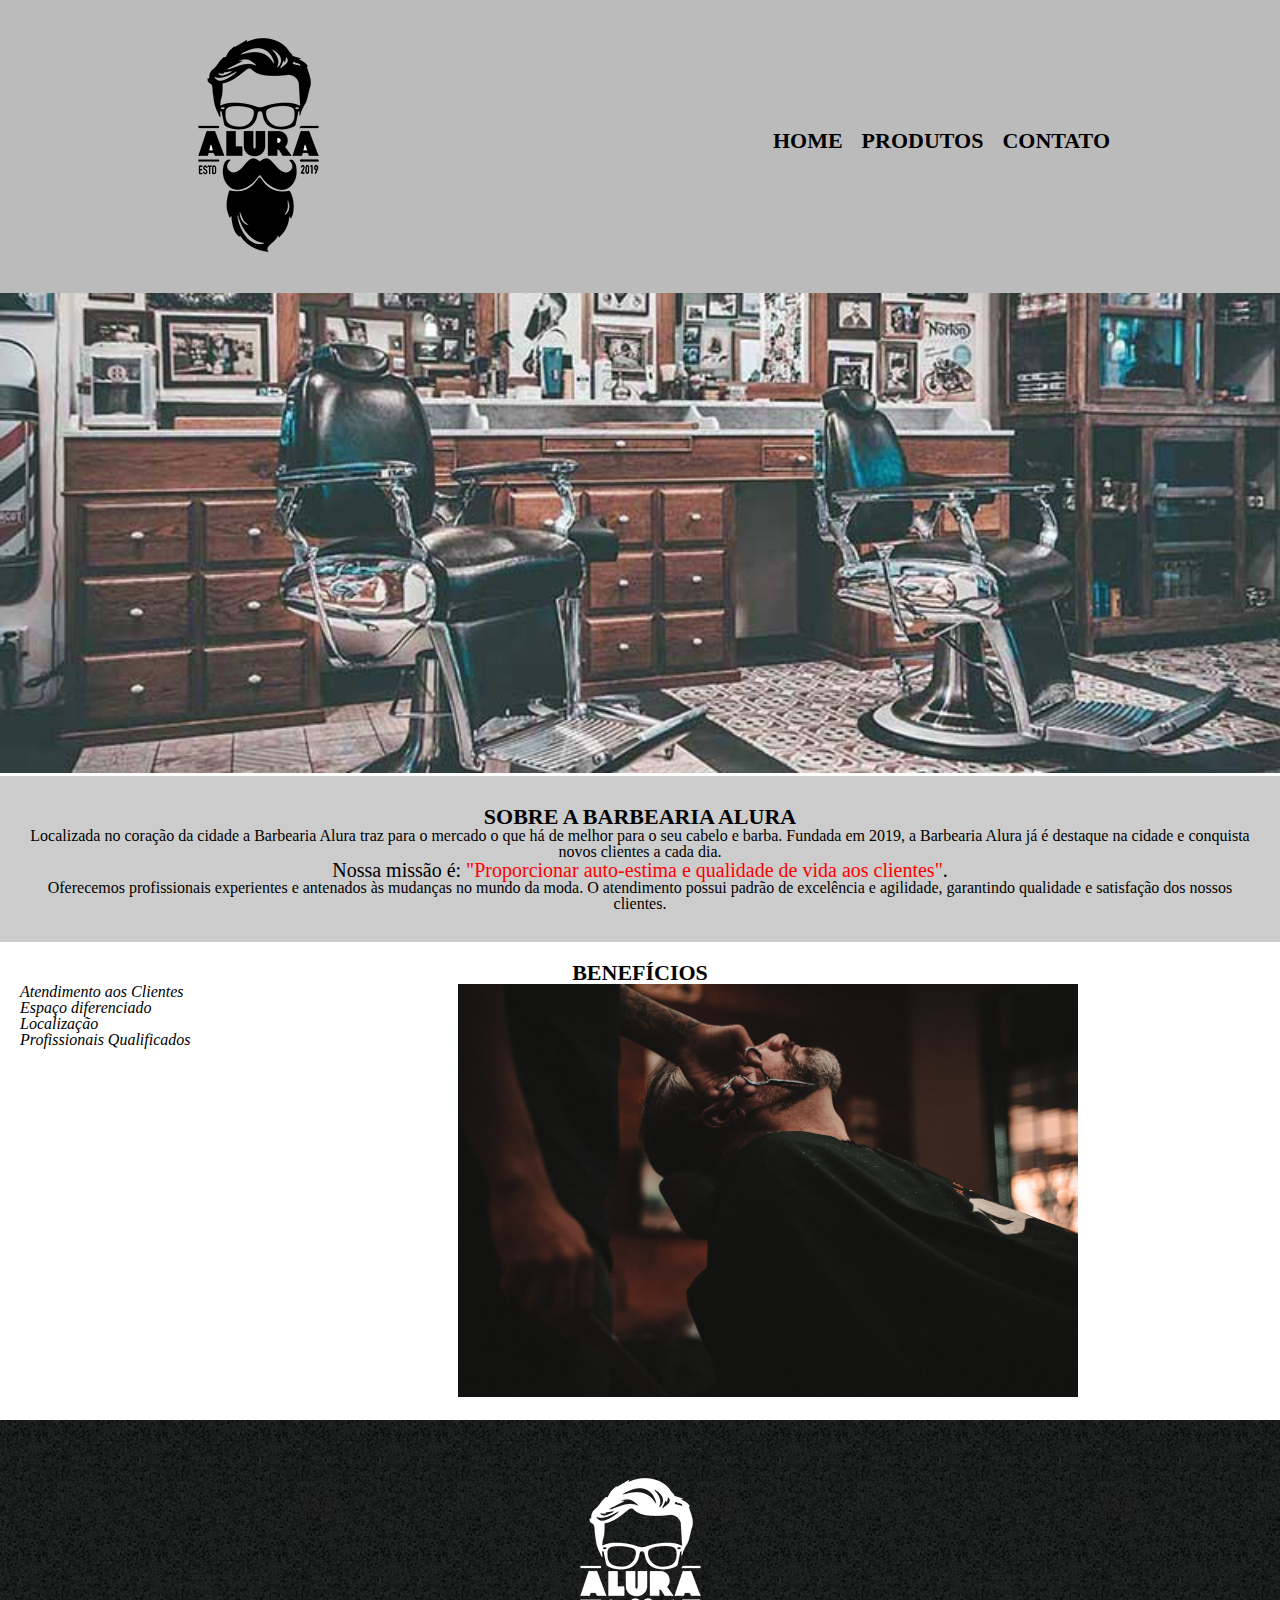
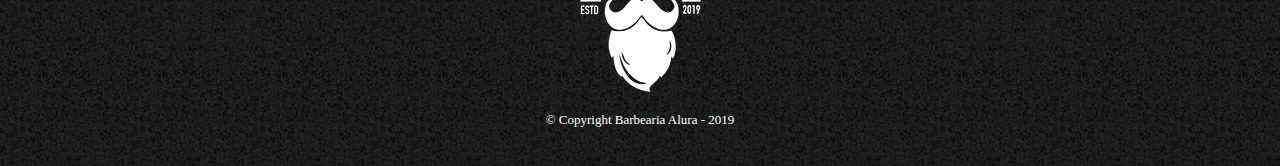
==== barbearia/index.html @ 04c85547 "nova pasta" ====
<!DOCTYPE html>
<html lang="pt-br">
	<head>
		<meta charset="UTF-8">
		<title>Barbearia Alura</title>
		<link rel="stylesheet" href="reset.css">
		<link rel="stylesheet" href="style-home.css">
	</head>

	<body>
		<header>
			<div class="caixa">
				<h1><img src="logo.png"></h1>

				<nav>
					<ul>
						<li><a href="index.html">Home</a></li>
						<li><a href="produtos.html">Produtos</a></li>
						<li><a href="contato.html">Contato</a></li>
					</ul>
				</nav>
			</div>
		</header>
		<img id="banner" src="banner.jpg">
		<div class="principal">
			<h2 class="titulo-centralizado">Sobre a Barbearia Alura</h2>
	 
			<p>Localizada no coração da cidade a <strong>Barbearia Alura</strong> traz para o mercado o que há de melhor para o seu cabelo e barba. Fundada em 2019, a Barbearia Alura já é destaque na cidade e conquista novos clientes a cada dia.</p>

			<p id="missao"><em>Nossa missão é: <strong>"Proporcionar auto-estima e qualidade de vida aos clientes"</strong>.</em></p>

			<p>Oferecemos profissionais experientes e antenados às mudanças no mundo da moda. O atendimento possui padrão de excelência e agilidade, garantindo qualidade e satisfação dos nossos clientes.</p>
		</div>

		<div class="beneficios">
			<h3 class="titulo-centralizado">Benefícios</h3>

			<ul class="lista">
				<li class="itens">Atendimento aos Clientes</li>
				<li class="itens">Espaço diferenciado</li>
				<li class="itens">Localização</li>
				<li class="itens">Profissionais Qualificados</li>
			</ul>

			<img src="beneficios.jpg" class="imagembeneficios">
		</div>
		<footer>
			<img src="logo-branco.png">
			<p class="copyright">&copy; Copyright Barbearia Alura - 2019</p>
		</footer>
	</body>

</html>
---- barbearia/style-home.css ----
header {
	background: #BBBBBB;
	padding: 20px 0;
}

.caixa {
	position: relative;
	width: 940px;
	margin: 0 auto;
}
nav {
	position: absolute;
	top: 110px;
	right: 0;
}

nav li {
	display: inline;
	margin: 0 0 0 15px;
}

nav a {
	text-transform: uppercase;
	color: #000000;
	font-weight: bold;
	font-size: 22px;
	text-decoration: none;
}

nav a:hover {
	color: #C78C19;
	text-decoration: underline;
}#banner {
	width:100%;
}

.principal{
	background: #CCCCCC;
	padding: 30px;
}

.titulo-principal {
	padding-left: 20px;

}

.titulo-centralizado {
	
	text-transform: uppercase;
	color: #000000;
	font-weight: bold;
	font-size: 22px;
	text-decoration: none;
	text-align: center

}

p {
	text-align: center;
}

#missao {
	font-size: 20px
}

em strong {
	color: #FF0000;
}

.itens {
	font-style: italic
}

.beneficios {
	background: #FFFFFF;
	padding: 20px;
}

.lista {
	display: inline-block;
	vertical-align: top;
	width: 20%;
	margin-right: 15%;
}

.imagembeneficios {
	width: 50%;
}
footer {
	text-align: center;
	background: url("bg.jpg");
	padding: 40px 0;
}

.copyright {
	color: #FFFFFF;
	font-size: 13px;
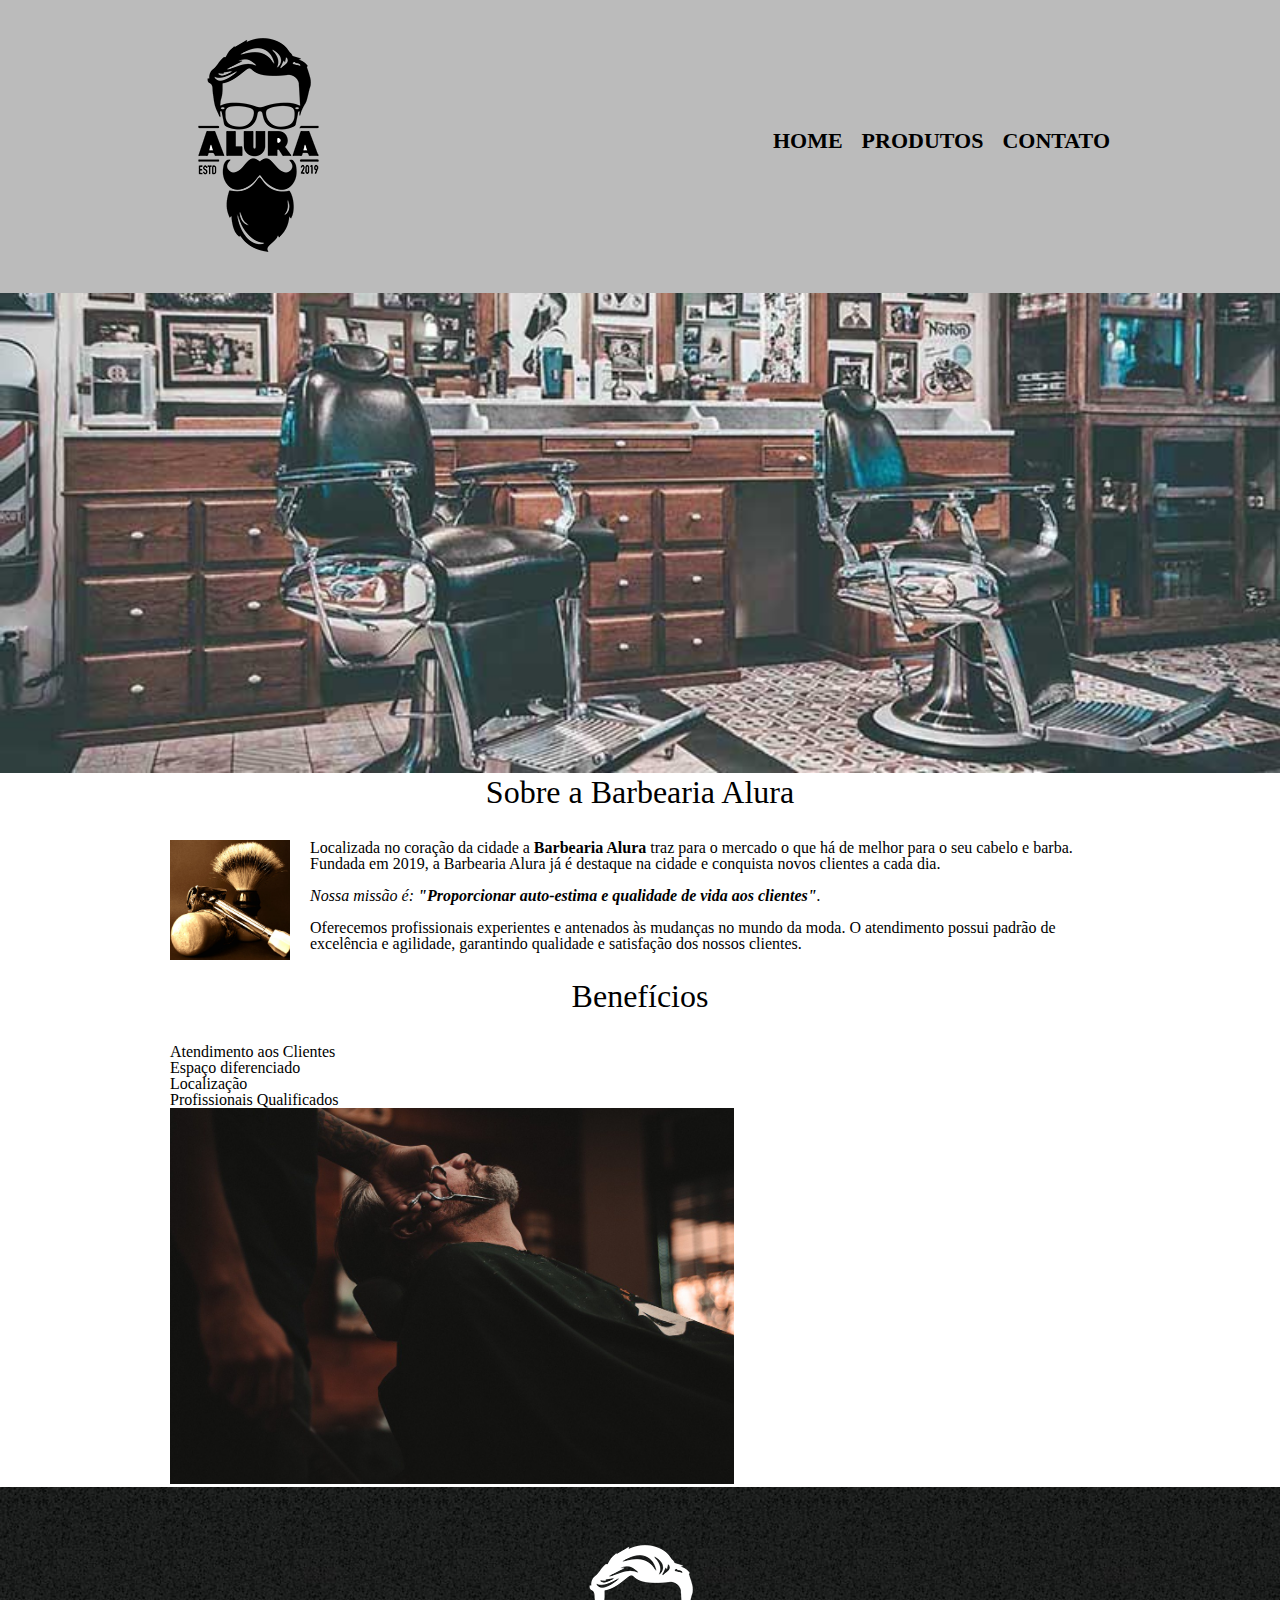
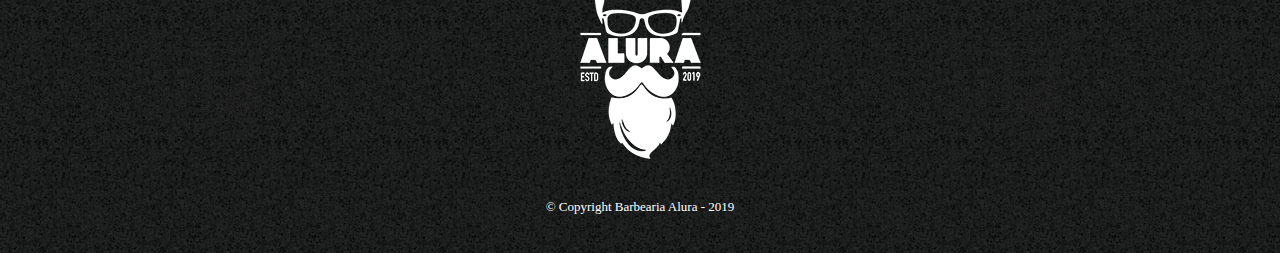
==== commit 8e43bf2c: "adaptando a página inicial" ====
--- a/barbearia/index.html
+++ b/barbearia/index.html
@@ -4,7 +4,7 @@
 		<meta charset="UTF-8">
 		<title>Barbearia Alura</title>
 		<link rel="stylesheet" href="reset.css">
-		<link rel="stylesheet" href="style-home.css">
+		<link rel="stylesheet" href="style.css">
 	</head>
 
 	<body>
@@ -21,33 +21,36 @@
 				</nav>
 			</div>
 		</header>
-		<img id="banner" src="banner.jpg">
-		<div class="principal">
-			<h2 class="titulo-centralizado">Sobre a Barbearia Alura</h2>
+
+		<img class="banner" src="banner.jpg">
+		<main>
+			<section class="principal">
+				<h2 class="titulo-principal">Sobre a Barbearia Alura</h2>
+				<img class="utensilios" src="utensilios.jpg" alt="Utensilios de um barbeiro.">
 	 
-			<p>Localizada no coração da cidade a <strong>Barbearia Alura</strong> traz para o mercado o que há de melhor para o seu cabelo e barba. Fundada em 2019, a Barbearia Alura já é destaque na cidade e conquista novos clientes a cada dia.</p>
+				<p>Localizada no coração da cidade a <strong>Barbearia Alura</strong> traz para o mercado o que há de melhor para o seu cabelo e barba. Fundada em 2019, a Barbearia Alura já é destaque na cidade e conquista novos clientes a cada dia.</p>
 
-			<p id="missao"><em>Nossa missão é: <strong>"Proporcionar auto-estima e qualidade de vida aos clientes"</strong>.</em></p>
+				<p id="missao"><em>Nossa missão é: <strong>"Proporcionar auto-estima e qualidade de vida aos clientes"</strong>.</em></p>
 
-			<p>Oferecemos profissionais experientes e antenados às mudanças no mundo da moda. O atendimento possui padrão de excelência e agilidade, garantindo qualidade e satisfação dos nossos clientes.</p>
-		</div>
+				<p>Oferecemos profissionais experientes e antenados às mudanças no mundo da moda. O atendimento possui padrão de excelência e agilidade, garantindo qualidade e satisfação dos nossos clientes.</p>
+			</section>
 
-		<div class="beneficios">
-			<h3 class="titulo-centralizado">Benefícios</h3>
+			<section class="beneficios">
+				<h3 class="titulo-principal">Benefícios</h3>
 
-			<ul class="lista">
-				<li class="itens">Atendimento aos Clientes</li>
-				<li class="itens">Espaço diferenciado</li>
-				<li class="itens">Localização</li>
-				<li class="itens">Profissionais Qualificados</li>
-			</ul>
+				<ul>
+					<li class="itens">Atendimento aos Clientes</li>
+					<li class="itens">Espaço diferenciado</li>
+					<li class="itens">Localização</li>
+					<li class="itens">Profissionais Qualificados</li>
+				</ul>
 
 			<img src="beneficios.jpg" class="imagembeneficios">
-		</div>
-		<footer>
-			<img src="logo-branco.png">
-			<p class="copyright">&copy; Copyright Barbearia Alura - 2019</p>
-		</footer>
+			</section>
+		</main>
 	</body>
-
+	<footer>
+		<img src="logo-branco.png">
+		<p class="copyright">&copy; Copyright Barbearia Alura - 2019</p>
+	</footer>
 </html>--- a/barbearia/style.css
+++ b/barbearia/style.css
@@ -0,0 +1,183 @@
+header {
+	background: #BBBBBB;
+	padding: 20px 0;
+}
+
+.caixa {
+	position: relative;
+	width: 940px;
+	margin: 0 auto;
+}
+
+nav {
+	position: absolute;
+	top: 110px;
+	right: 0;
+}
+
+nav li {
+	display: inline;
+	margin: 0 0 0 15px;
+}
+
+nav a {
+	text-transform: uppercase;
+	color: #000000;
+	font-weight: bold;
+	font-size: 22px;
+	text-decoration: none;
+}
+
+nav a:hover {
+	color: #C78C19;
+	text-decoration: underline;
+}
+
+.produtos {
+	width: 940px;
+	margin: 0 auto;
+	padding: 50px 0;
+}
+
+.produtos li {
+	display: inline-block;
+	text-align: center;
+	width: 30%;
+	vertical-align: top;
+	margin: 0 1.5%;
+	padding: 30px 20px;
+	box-sizing: border-box;
+	border: 2px solid #000000;
+	border-radius: 10px;
+}
+
+.produtos li:hover {
+	border-color: #C78C19;
+}
+
+.produtos li:active {
+	border-color: #088C19;	
+}
+
+.produtos li:hover h2 {
+	font-size: 34px;
+}
+
+.produtos h2 {
+	font-size: 30px;
+	font-weight: bold;
+}
+
+.produto-descricao {
+	font-size: 18px;
+}
+
+.produto-preco {
+	font-size: 22px;
+	font-weight: bold;
+	margin-top: 10px;
+}
+
+footer {
+	text-align: center;
+	background: url("bg.jpg");
+	padding: 40px 0;
+}
+
+.copyright {
+	color: #FFFFFF;
+	font-size: 13px;
+	margin: 20px 0 0;
+}
+
+main {
+	width: 940px;
+	margin: 0 auto;
+}
+
+form {
+	margin: 40px 0;
+}
+
+form label, form legend {
+	display:block;
+	font-size: 20px;
+	margin: 0 0 10px;
+}
+
+.input-padrao {
+	display: block;
+	margin: 0 0 20px;
+	padding: 10px 25px;
+	width: 50%;
+}
+
+.checkbox {
+	margin: 20px 0;
+}
+
+.enviar {
+	width:40%;
+	padding: 15px 0;
+	background: orange;
+	color: white;
+	font-weight: bold;
+	font-size: 18px;
+	border: none;
+	border-radius: 5px;
+	transition: 1s all;
+	cursor: pointer;
+}
+
+.enviar:hover {
+	background: darkorange;
+	transform: scale(1.2);
+}
+
+table {
+	margin: 20px 0 40px;
+}
+
+thead {
+	background: #555555;
+	color: white;
+	font-weight: bold;
+}
+
+td, th {
+	border: 1px solid #000000;
+	padding: 8px 15px;
+}
+/* css da página inicial */
+.banner {
+    width:100%;
+}
+
+.titulo-principal {
+    text-align: center;
+    font-size: 2em;
+    margin: 0 0 1em;
+    clear: left;
+}
+
+.principal p {
+    margin: 0 0 1em;
+}
+
+.principal strong {
+    font-weight: bold;
+}
+
+.principal em {
+    font-style: italic;
+}
+
+.utensilios {
+    width: 120px;
+    float: left;
+    margin: 0 20px 20px 0;
+}
+
+.imagembeneficios {
+    width: 60%;
+}